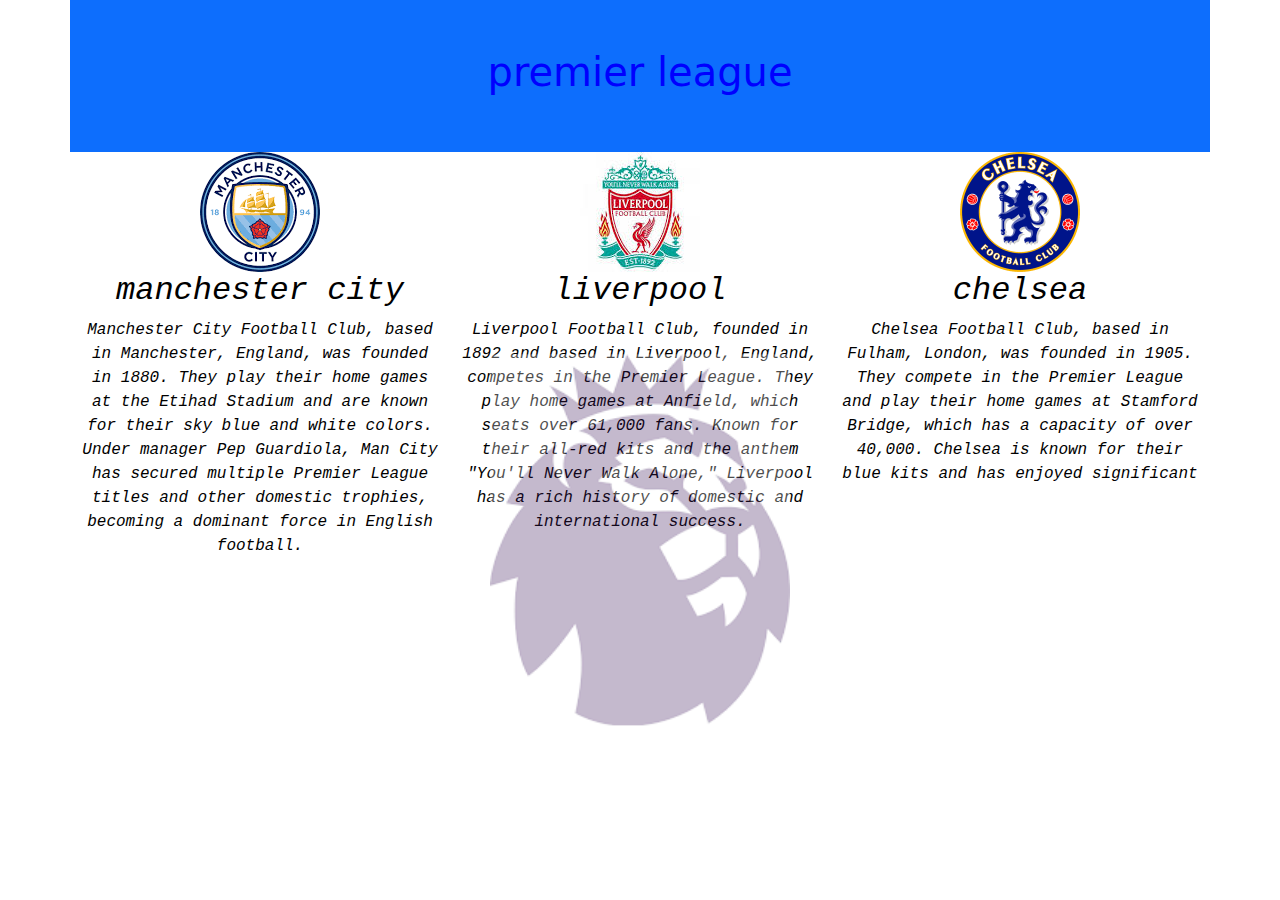
==== overlay.html @ ab458965 "first commit" ====
<!doctype html>
<html lang="en">
<head>
    <link rel="stylesheet" href="static/css/bootstrap.min.css">
    <meta charset="UTF-8">
    <meta name="viewport" content="width=device-width, user-scalable=no, initial-scale=1.0, maximum-scale=1.0, minimum-scale=1.0">
    <meta http-equiv="X-UA-Compatible" content="ie=edge">
    <title>Bootstrap Overlay</title>
    <style>
        body {
            margin: 0;
            height: 100vh;
            position: relative;
            box-sizing: border-box; /* Ensure padding and border are included in element's total width and height */
        }
        .overlay-image {
            position: absolute;
            top: 60%; /* Position it just below the contents of Liverpool */
            left: 50%;
            transform: translate(-50%, -50%);
            opacity: 0.3; /* Make the image fainter */
            width: 300px; /* Increase the size of the image */
            height: auto;
        }
        .heading-blue {
            color: blue; /* Change the color of the heading to blue */
        }
    </style>
</head>
<body>
    <div class="overlay-container">
        <img src="static/images/logo%20premi.png" class="overlay-image" alt="Overlay Image">
    </div>

    <div class="container p-5 text-center text-bg-primary">
        <h1 class="heading-blue">premier league</h1>
    </div>
    <div class="container text-center border-2 font-monospace text-black fst-italic">
        <div class="row">
            <div class="col-4">
                <img src="static/images/mancity%201.png">
                <h2>manchester city</h2>
                <p>Manchester City Football Club, based in Manchester, England, was founded in 1880. They play their home games at the Etihad Stadium and are known for their sky blue and white colors. Under manager Pep Guardiola, Man City has secured multiple Premier League titles and other domestic trophies, becoming a dominant force in English football.</p>
            </div>
            <div class="col-4">
                <img src="static/images/liverpool2.jpeg">
                <h2>liverpool</h2>
                <p>Liverpool Football Club, founded in 1892 and based in Liverpool, England, competes in the Premier League. They play home games at Anfield, which seats over 61,000 fans. Known for their all-red kits and the anthem "You'll Never Walk Alone," Liverpool has a rich history of domestic and international success.</p>
            </div>
            <div class="col-4">
                <img src="static/images/cheales3.png">
                <h2>chelsea</h2>
                <p>Chelsea Football Club, based in Fulham, London, was founded in 1905. They compete in the Premier League and play their home games at Stamford Bridge, which has a capacity of over 40,000. Chelsea is known for their blue kits and has enjoyed significant
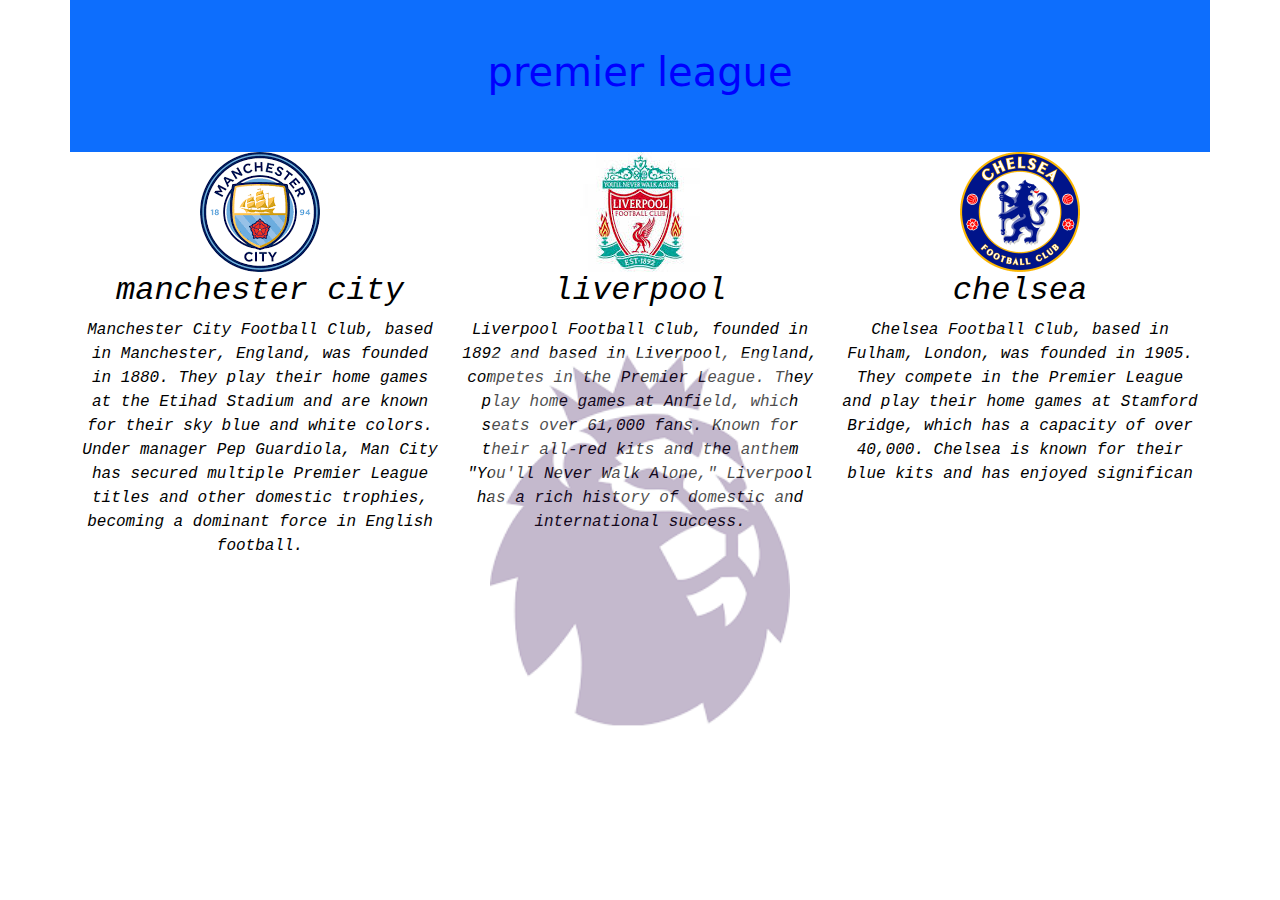
==== commit 9597850c: "first commit" ====
--- a/overlay.html
+++ b/overlay.html
@@ -50,4 +50,5 @@
             <div class="col-4">
                 <img src="static/images/cheales3.png">
                 <h2>chelsea</h2>
-                <p>Chelsea Football Club, based in Fulham, London, was founded in 1905. They compete in the Premier League and play their home games at Stamford Bridge, which has a capacity of over 40,000. Chelsea is known for their blue kits and has enjoyed significant+                <p>Chelsea Football Club, based in Fulham, London, was founded in 1905. They compete in the Premier League and play their home games at Stamford Bridge, which has a capacity of over 40,000. Chelsea is known for their blue kits and has enjoyed significan
+
